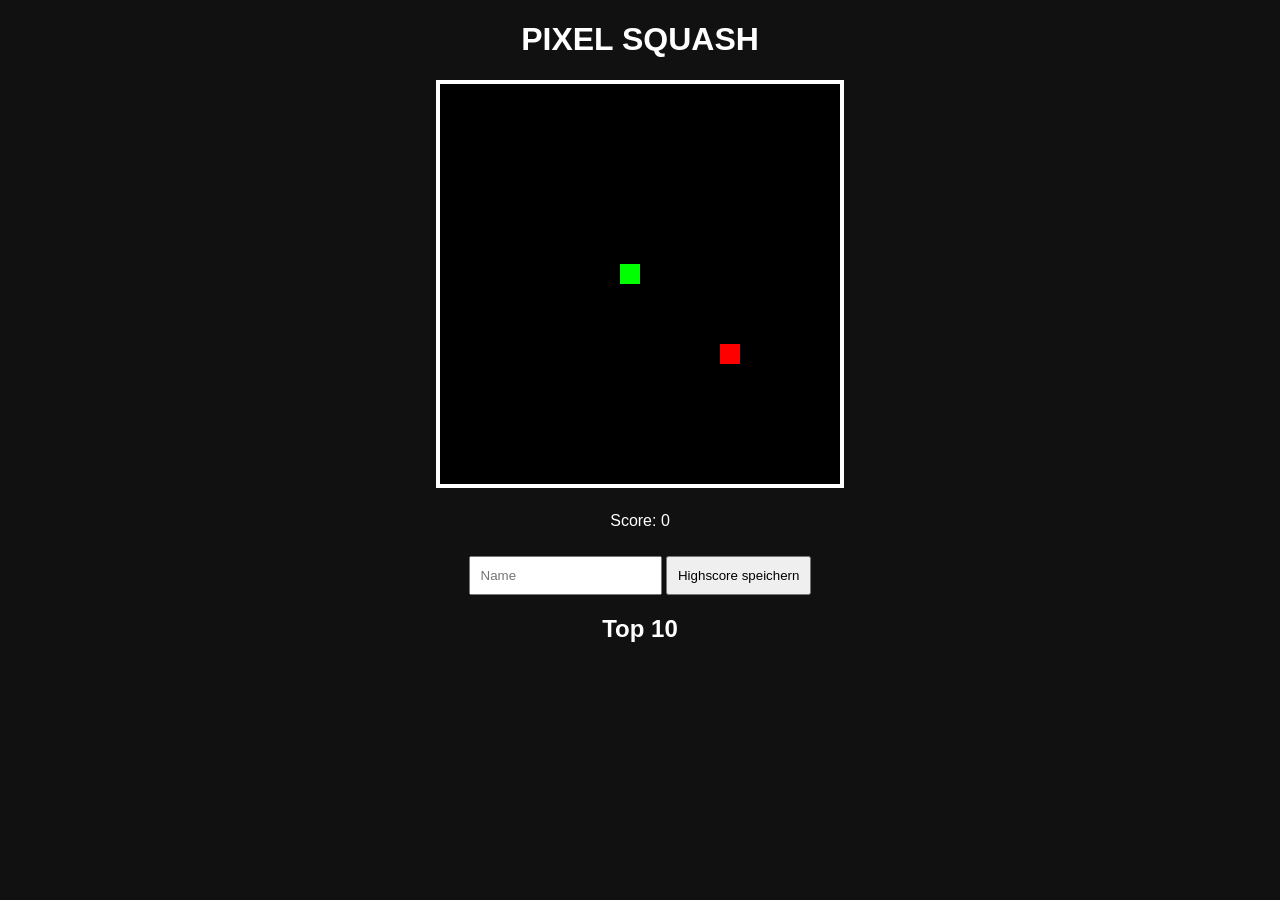
==== templates/index.html @ 8d22f41b "pixel squash game" ====
<!DOCTYPE html>
<html lang="de">
<head>
    <meta charset="UTF-8">
    <title>Pixel Squash</title>
    <link rel="stylesheet" href="/static/style.css">
</head>
<body>

<h1>PIXEL SQUASH</h1>

<canvas id="game" width="400" height="400"></canvas>

<div class="panel">
    <p>Score: <span id="score">0</span></p>

    <input id="playerName" placeholder="Name">
    <button onclick="saveScore()">Highscore speichern</button>

    <h2>Top 10</h2>
    <ul id="highscores"></ul>
</div>

<script src="/static/game.js"></script>
</body>
</html>
---- static/style.css ----
body {
    background: #111;
    color: white;
    text-align: center;
    font-family: Arial;
}

canvas {
    border: 4px solid white;
    image-rendering: pixelated;
    background: black;
}

.panel {
    margin-top: 20px;
}

button {
    padding: 10px;
    margin-top: 10px;
    cursor: pointer;
}

input {
    padding: 10px;
}
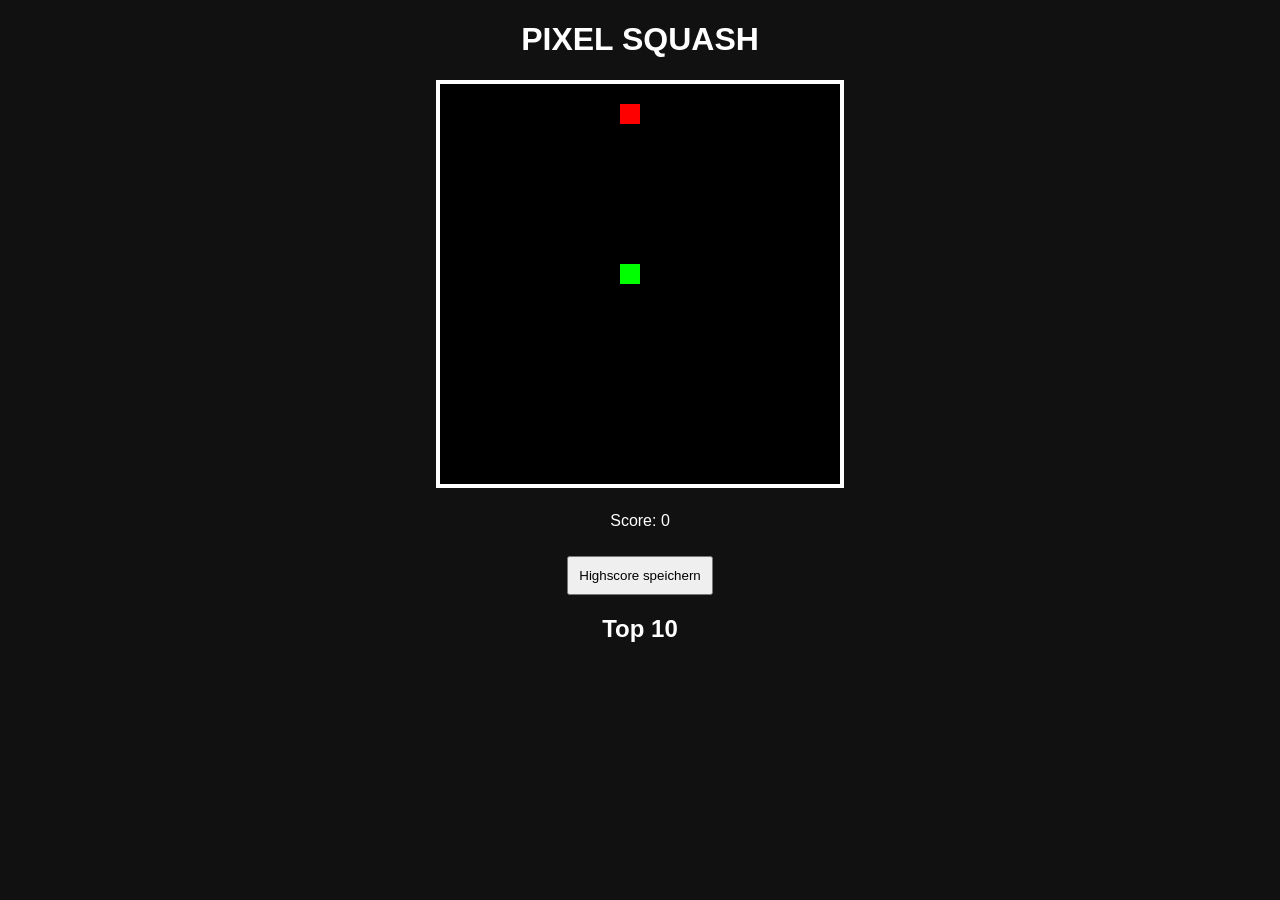
==== commit 7e24200c: "update login/highscore" ====
--- a/templates/index.html
+++ b/templates/index.html
@@ -14,7 +14,6 @@
 <div class="panel">
     <p>Score: <span id="score">0</span></p>
 
-    <input id="playerName" placeholder="Name">
     <button onclick="saveScore()">Highscore speichern</button>
 
     <h2>Top 10</h2>
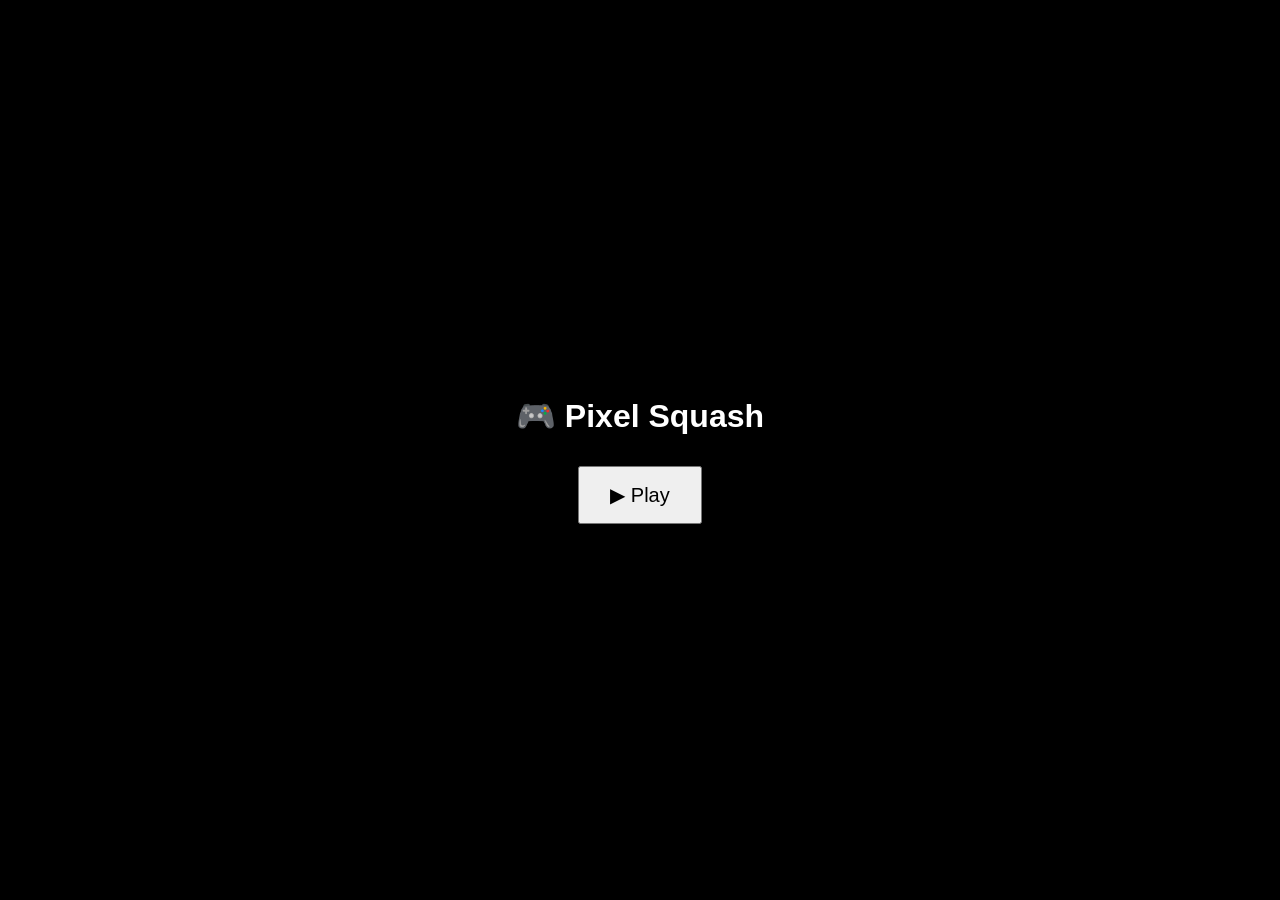
==== commit a942deee: "update game changes" ====
--- a/templates/index.html
+++ b/templates/index.html
@@ -9,7 +9,37 @@
 
 <h1>PIXEL SQUASH</h1>
 
-<canvas id="game" width="400" height="400"></canvas>
+<div id="startScreen" style="
+    position:fixed;
+    top:0;
+    left:0;
+    width:100%;
+    height:100%;
+    background:black;
+    color:white;
+    display:flex;
+    flex-direction:column;
+    justify-content:center;
+    align-items:center;
+    z-index:9999;
+">
+    <h1>🎮 Pixel Squash</h1>
+    <button onclick="startGame()" style="
+        padding:15px 30px;
+        font-size:20px;
+        cursor:pointer;
+    ">
+        ▶ Play
+    </button>
+</div>
+
+<a href="/logout">
+        <button style="position:absolute; top:10px; right:10px; padding:10px;">
+            Logout
+        </button>
+    </a>
+
+<canvas id="game" style="display:none;"></canvas>
 
 <div class="panel">
     <p>Score: <span id="score">0</span></p>
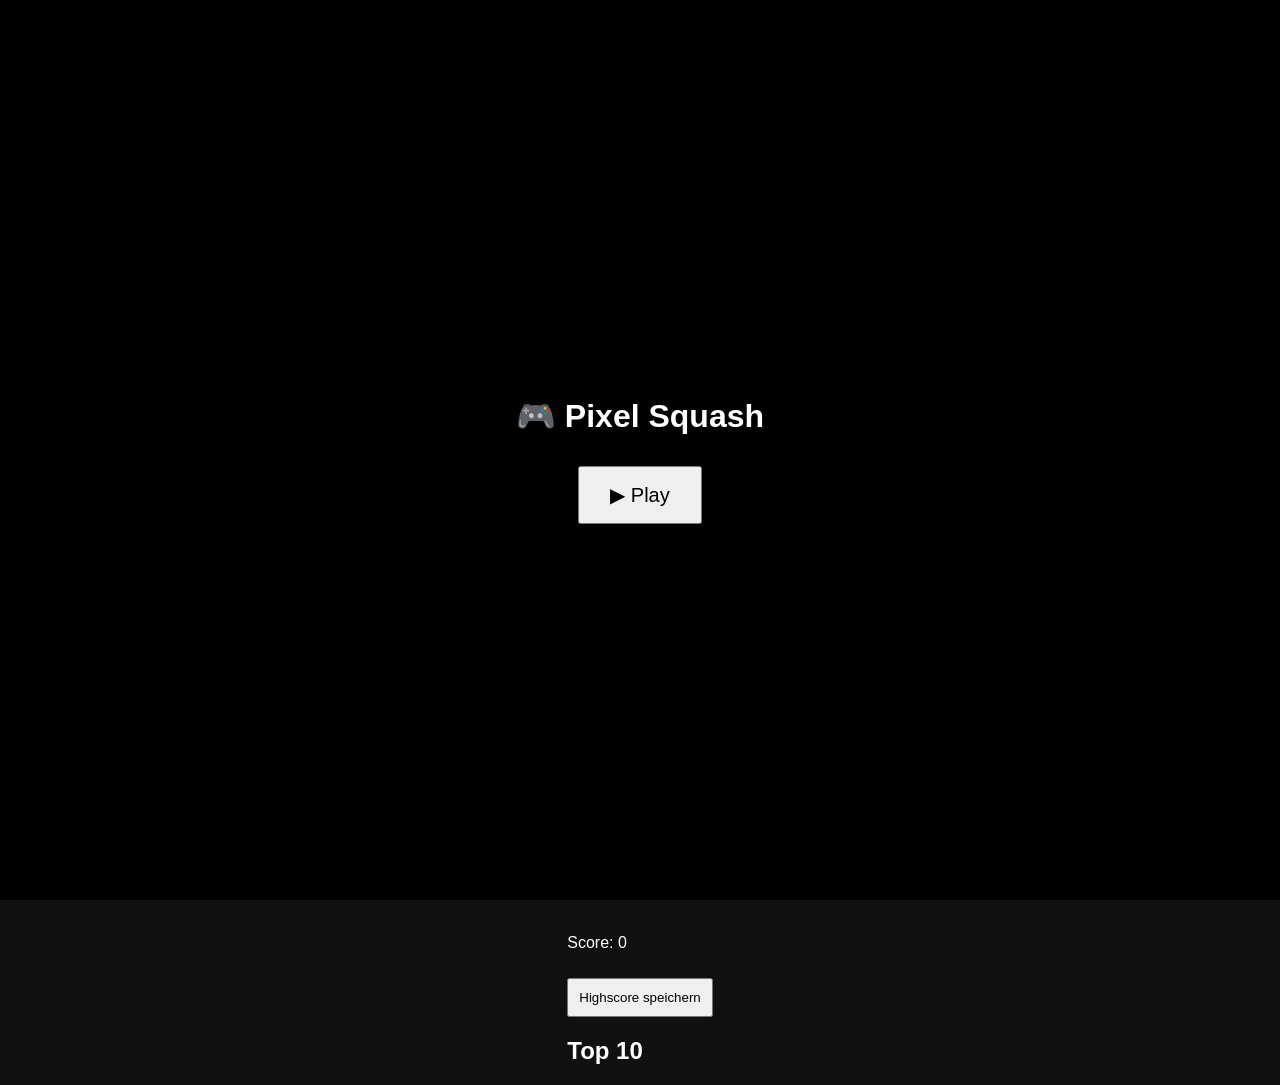
==== commit 0156f013: "update game changes" ====
--- a/templates/index.html
+++ b/templates/index.html
@@ -2,6 +2,7 @@
 <html lang="de">
 <head>
     <meta charset="UTF-8">
+    <meta name="viewport" content="width=device-width, initial-scale=1.0">
     <title>Pixel Squash</title>
     <link rel="stylesheet" href="/static/style.css">
 </head>
@@ -39,7 +40,7 @@
         </button>
     </a>
 
-<canvas id="game" style="display:none;"></canvas>
+<canvas id="game" width="400" height="400"></canvas>
 
 <div class="panel">
     <p>Score: <span id="score">0</span></p>
--- a/static/style.css
+++ b/static/style.css
@@ -1,14 +1,20 @@
 body {
+    margin: 0;
     background: #111;
     color: white;
-    text-align: center;
     font-family: Arial;
+
+    display: flex;
+    flex-direction: column;
+    align-items: center;
 }
 
 canvas {
+    width: 90vmin;
+    height: 90vmin;
     border: 4px solid white;
-    image-rendering: pixelated;
-    background: black;
+    display: block;
+    margin: 0 auto;
 }
 
 .panel {
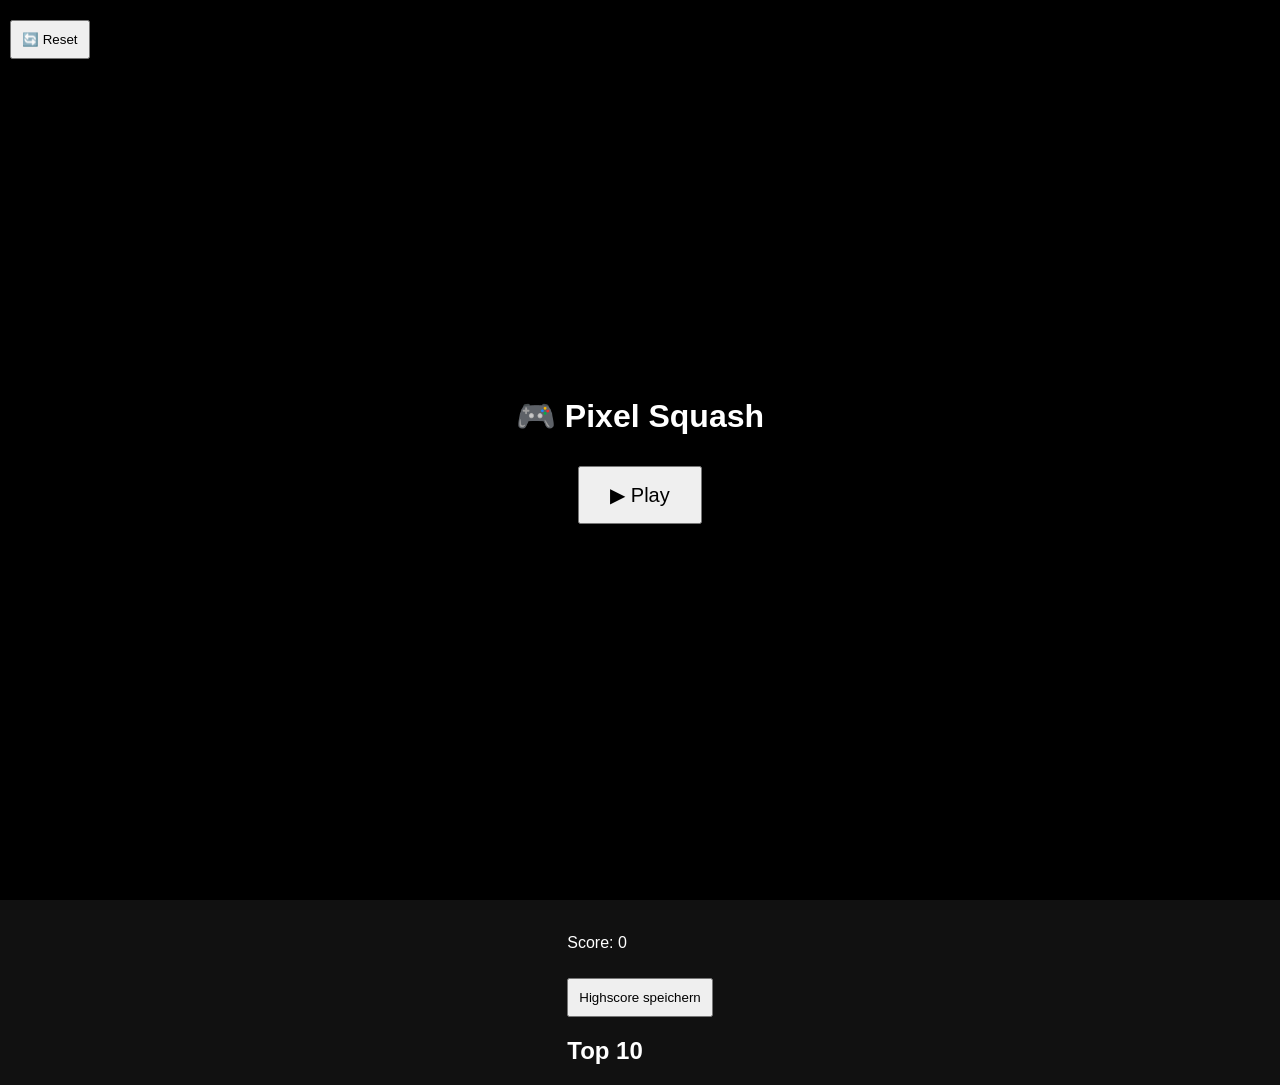
==== commit fbfb50a2: "update game changes" ====
--- a/templates/index.html
+++ b/templates/index.html
@@ -32,6 +32,16 @@
     ">
         ▶ Play
     </button>
+
+    <button onclick="resetGame()" style="
+    position: absolute;
+    top: 10px;
+    left: 10px;
+    padding: 10px;
+">
+    🔄 Reset
+</button>
+
 </div>
 
 <a href="/logout">
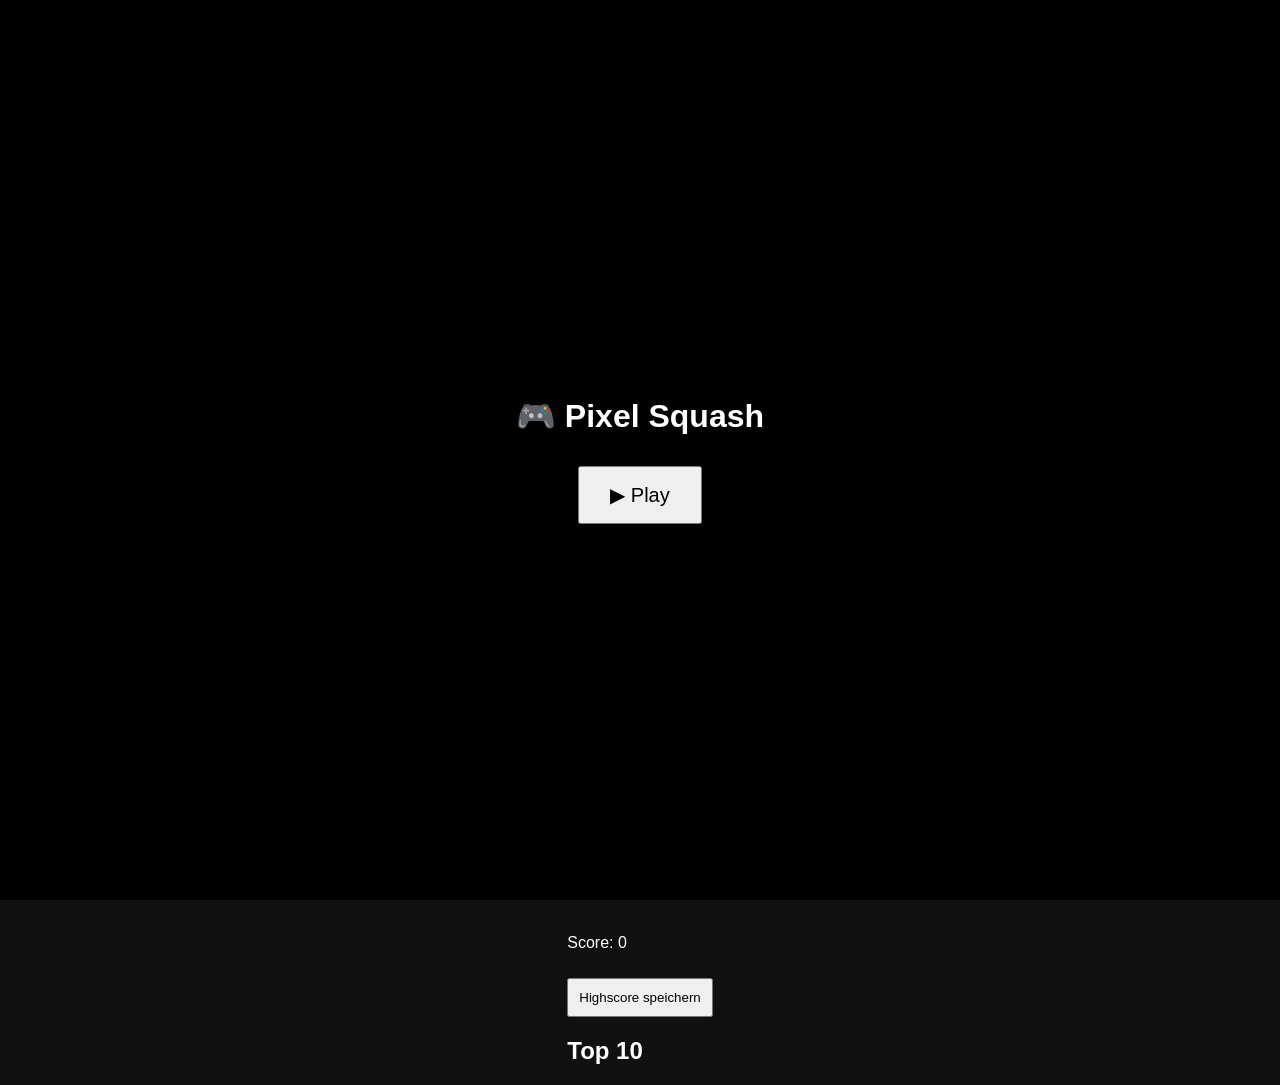
==== commit 4b3d1022: "update game changes" ====
--- a/templates/index.html
+++ b/templates/index.html
@@ -6,10 +6,12 @@
     <title>Pixel Squash</title>
     <link rel="stylesheet" href="/static/style.css">
 </head>
+
 <body>
 
 <h1>PIXEL SQUASH</h1>
 
+<!-- START SCREEN -->
 <div id="startScreen" style="
     position:fixed;
     top:0;
@@ -25,6 +27,7 @@
     z-index:9999;
 ">
     <h1>🎮 Pixel Squash</h1>
+
     <button onclick="startGame()" style="
         padding:15px 30px;
         font-size:20px;
@@ -32,26 +35,29 @@
     ">
         ▶ Play
     </button>
+</div>
 
-    <button onclick="resetGame()" style="
-    position: absolute;
-    top: 10px;
-    left: 10px;
-    padding: 10px;
+<!-- LOGOUT -->
+<a href="/logout">
+    <button style="position:absolute; top:10px; right:10px; padding:10px;">
+        Logout
+    </button>
+</a>
+
+<!-- GAME -->
+<canvas id="game" width="400" height="400"></canvas>
+
+<!-- RESET -->
+<button onclick="resetGame()" style="
+    position:absolute;
+    top:10px;
+    left:10px;
+    padding:10px;
 ">
     🔄 Reset
 </button>
 
-</div>
-
-<a href="/logout">
-        <button style="position:absolute; top:10px; right:10px; padding:10px;">
-            Logout
-        </button>
-    </a>
-
-<canvas id="game" width="400" height="400"></canvas>
-
+<!-- SCORE -->
 <div class="panel">
     <p>Score: <span id="score">0</span></p>
 
@@ -61,6 +67,8 @@
     <ul id="highscores"></ul>
 </div>
 
+<!-- GAME SCRIPT -->
 <script src="/static/game.js"></script>
+
 </body>
 </html>
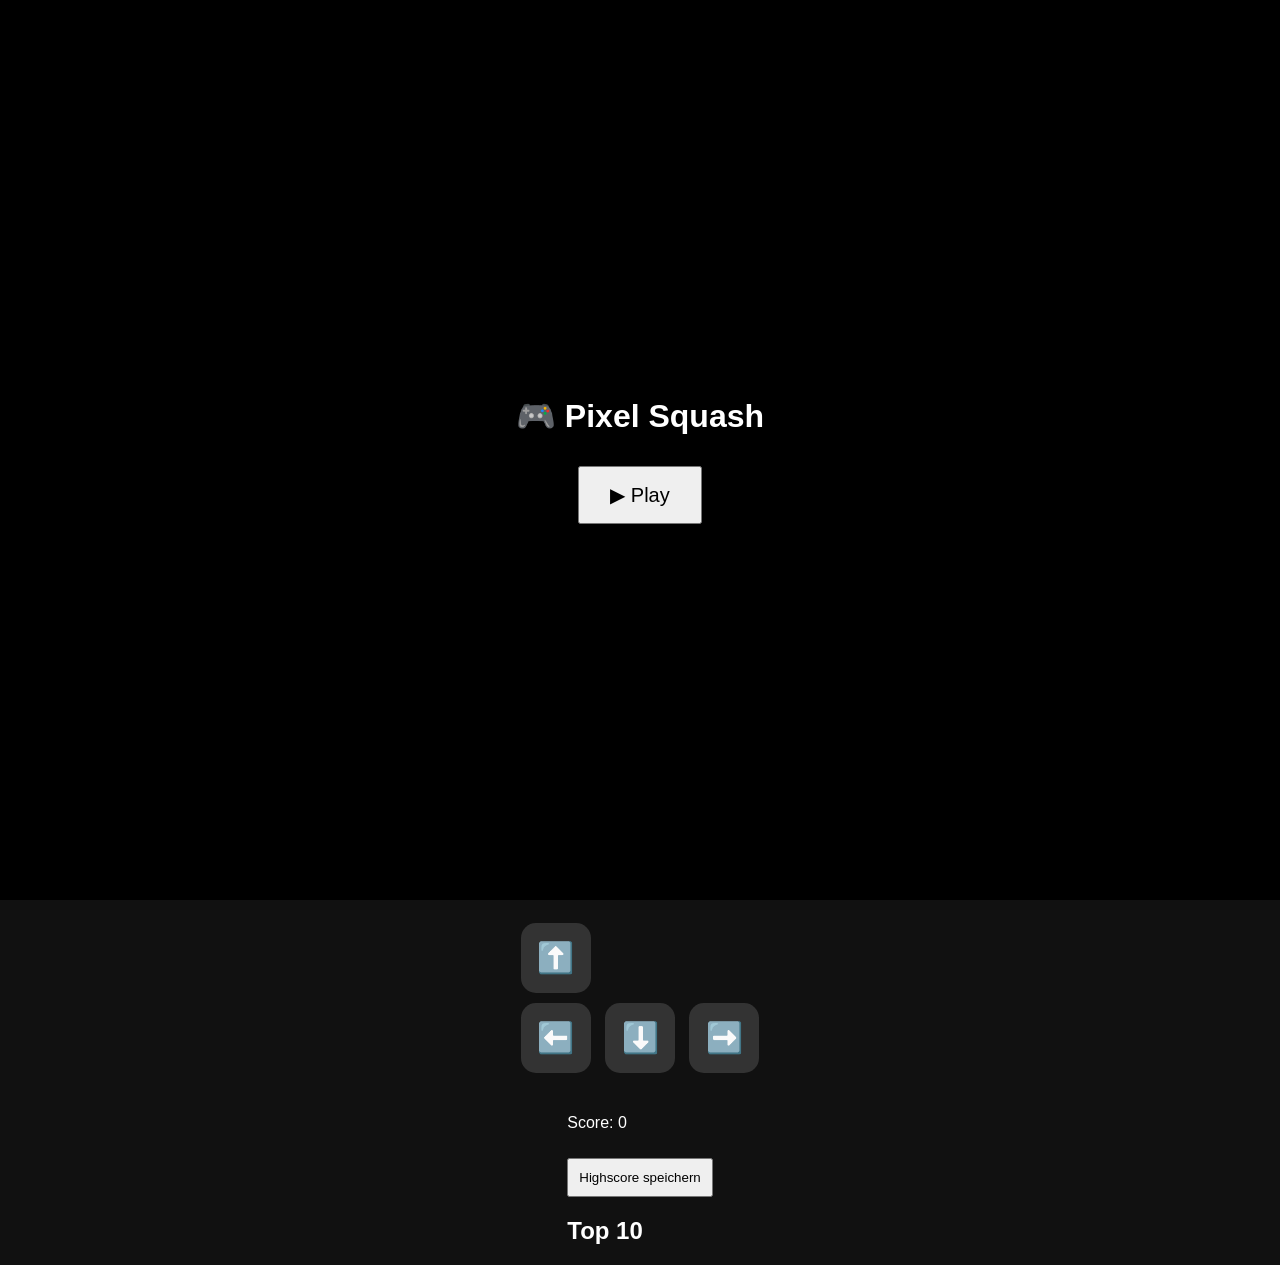
==== commit 02c9ed61: "update geme changes" ====
--- a/templates/index.html
+++ b/templates/index.html
@@ -47,6 +47,16 @@
 <!-- GAME -->
 <canvas id="game" width="400" height="400"></canvas>
 
+<div id="joystick">
+    <button ontouchstart="move('up')">⬆️</button>
+
+    <div>
+        <button ontouchstart="move('left')">⬅️</button>
+        <button ontouchstart="move('down')">⬇️</button>
+        <button ontouchstart="move('right')">➡️</button>
+    </div>
+</div>
+
 <!-- RESET -->
 <button onclick="resetGame()" style="
     position:absolute;
--- a/static/style.css
+++ b/static/style.css
@@ -29,4 +29,23 @@
 
 input {
     padding: 10px;
+}
+
+#joystick {
+    margin-top: 20px;
+}
+
+#joystick button {
+    width: 70px;
+    height: 70px;
+    margin: 5px;
+    font-size: 30px;
+    border: none;
+    border-radius: 15px;
+    background: #333;
+    color: white;
+}
+
+#joystick button:active {
+    background: #666;
 }
